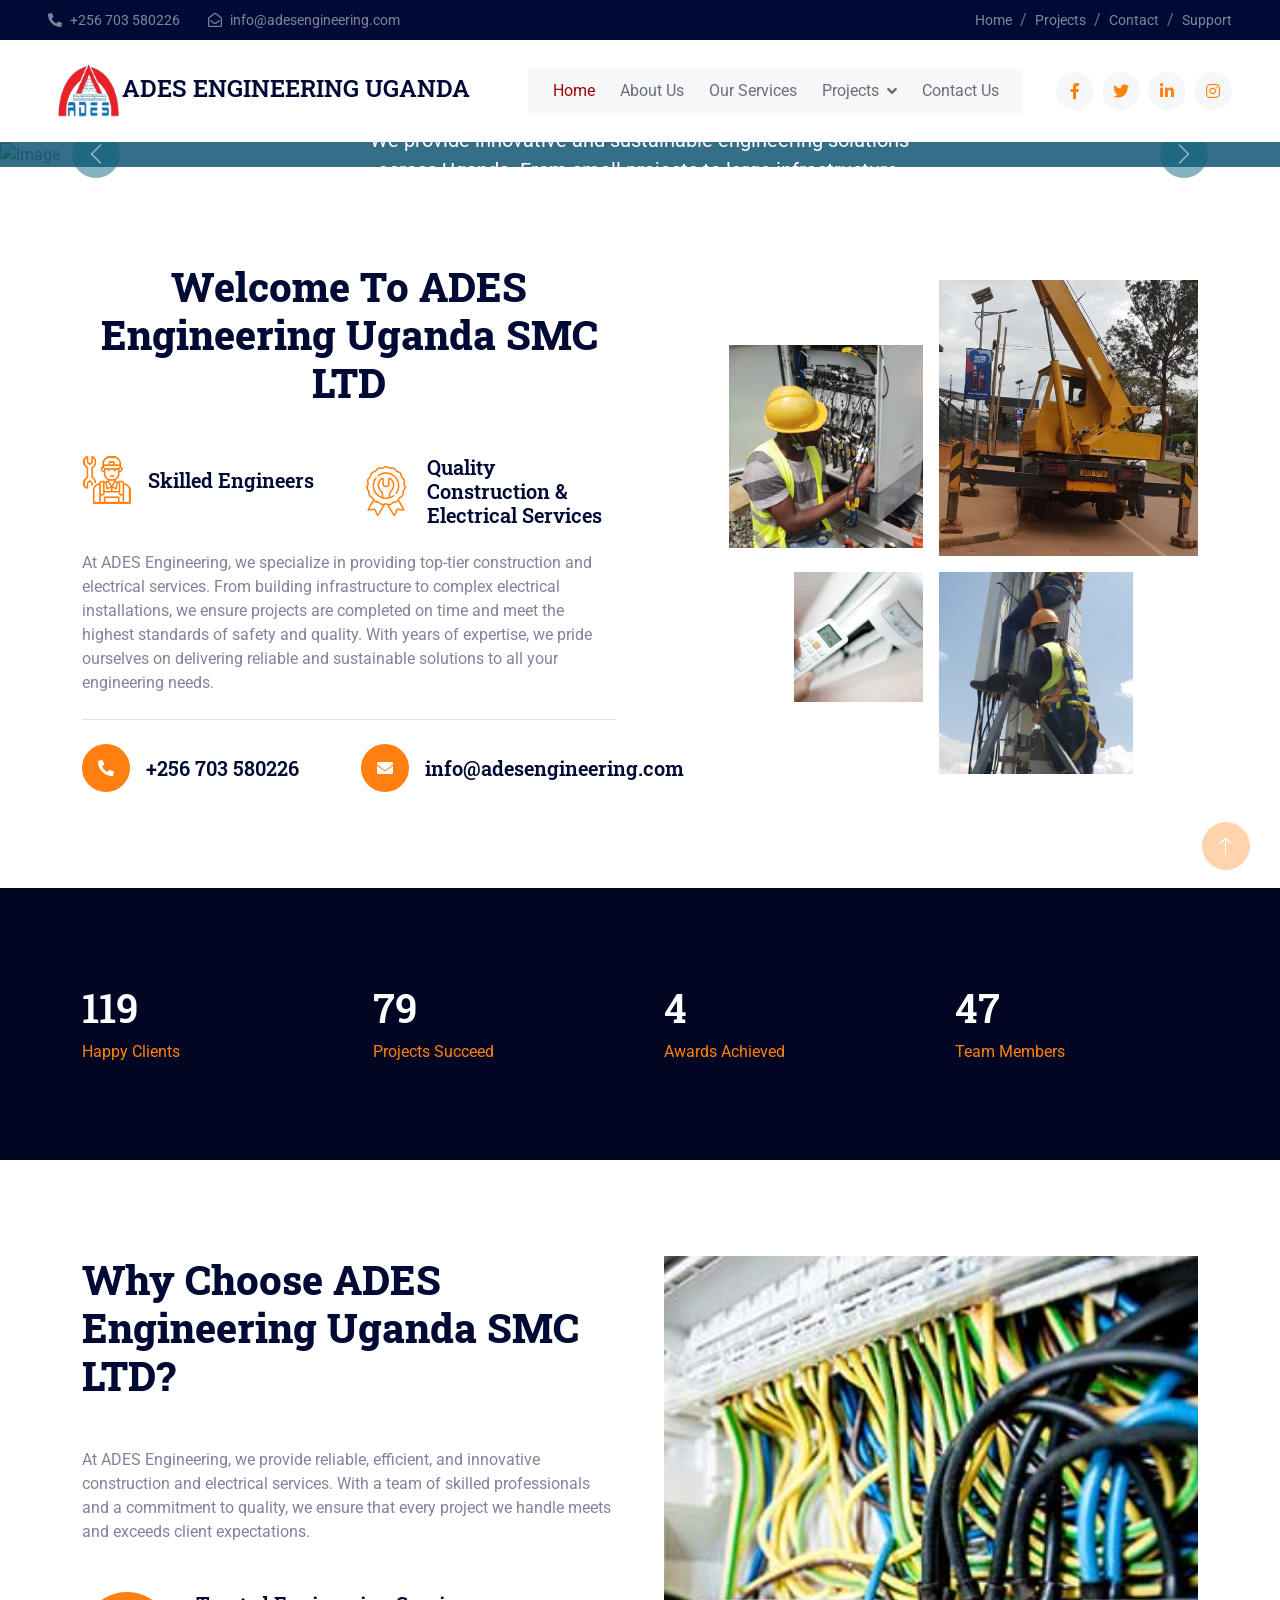
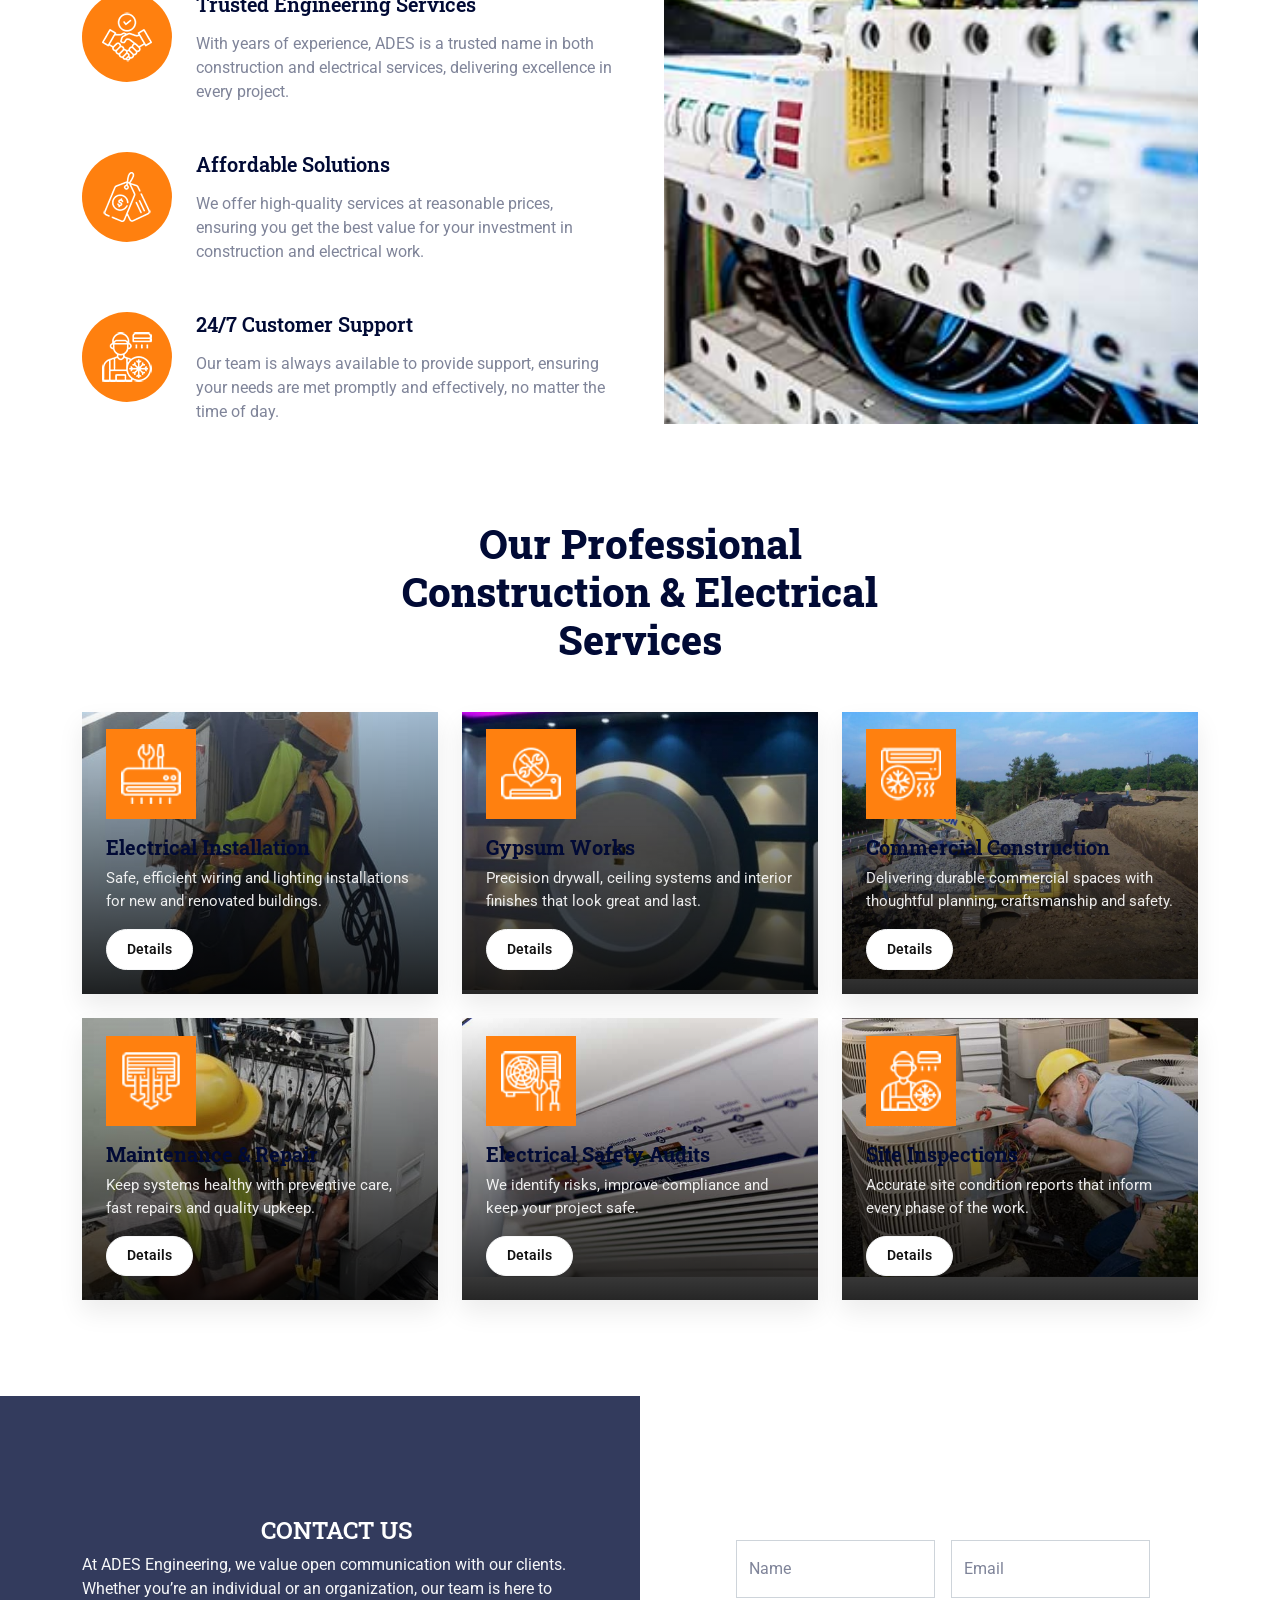
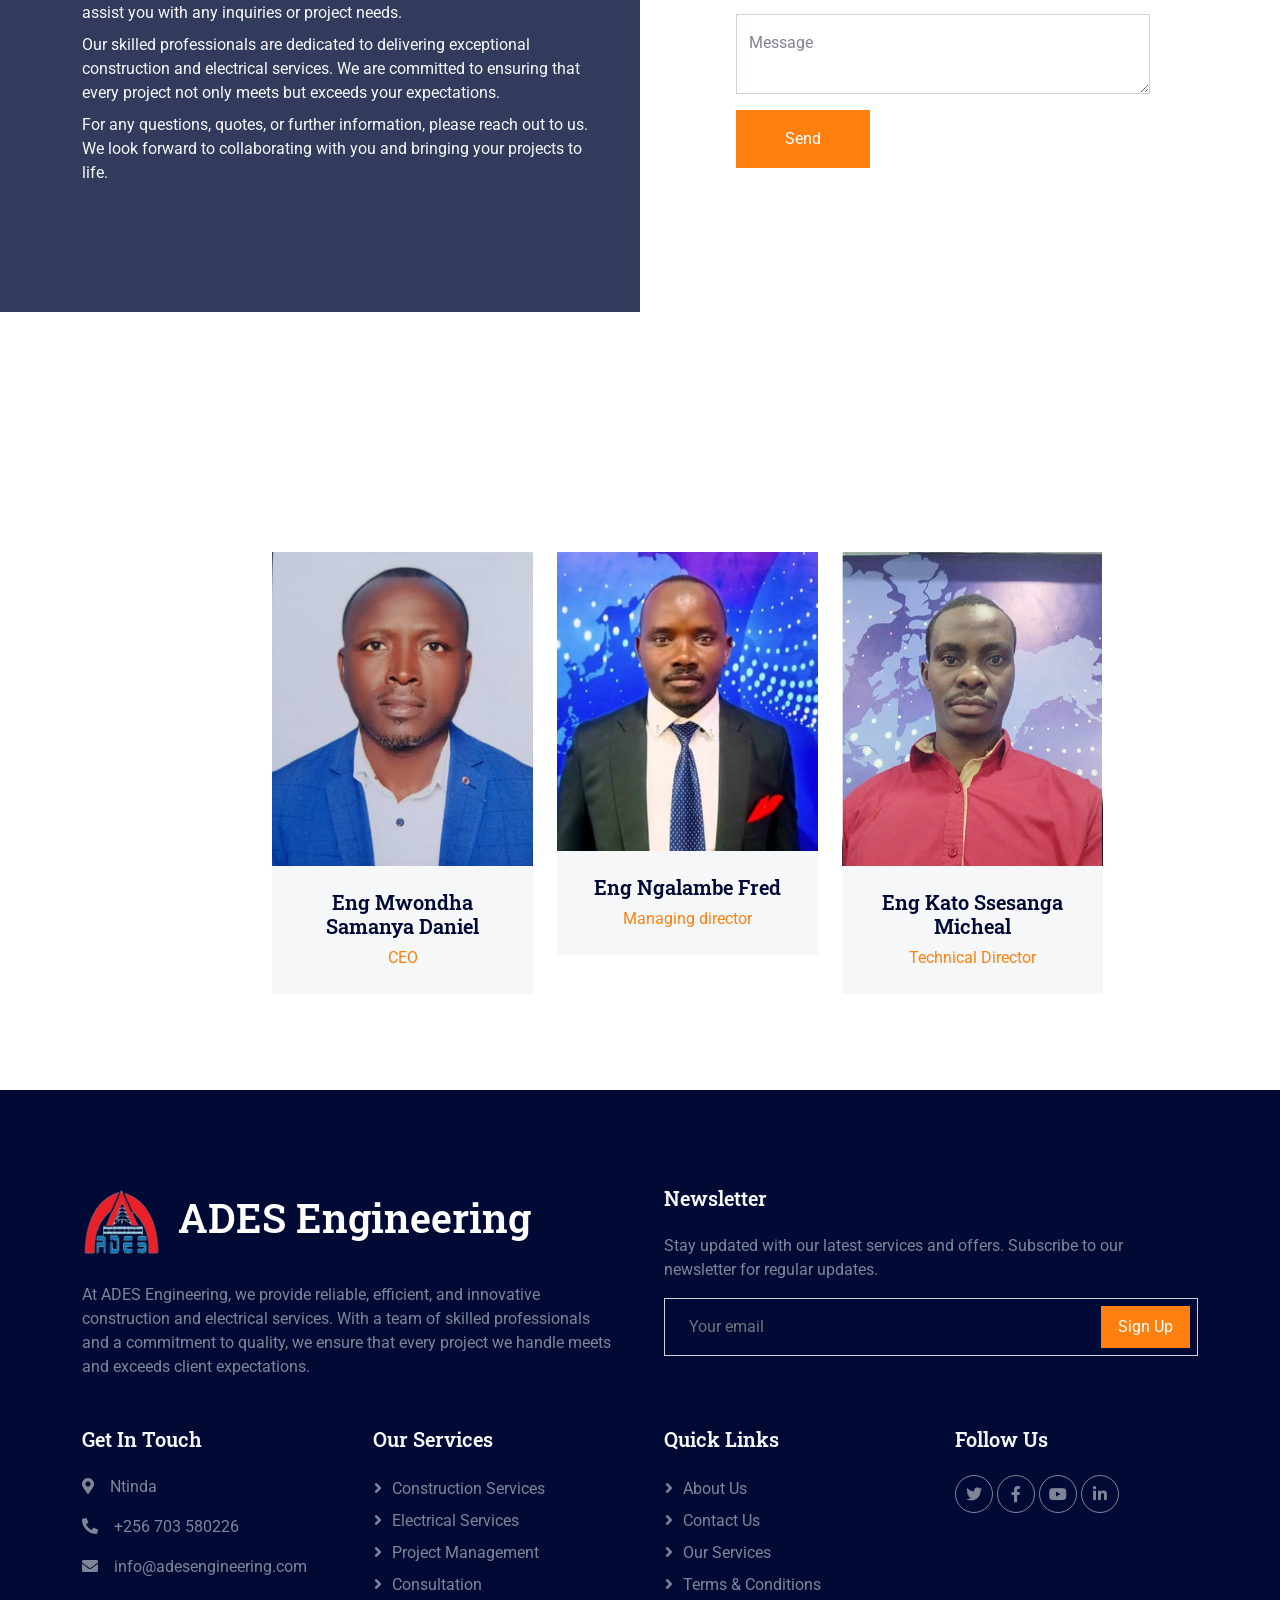
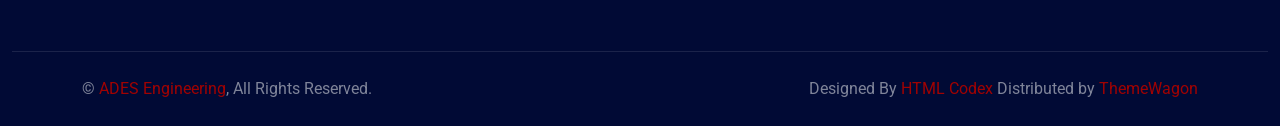
==== index.html @ a35d494b "Initial commit" ====
<!DOCTYPE html>
<html lang="en">

<head>
    <meta charset="utf-8">
    <title>ADES Engineering - Construction Services Website</title>
    <meta content="width=device-width, initial-scale=1.0" name="viewport">
    <meta content="" name="keywords">
    <meta content="" name="description">

    <!-- Favicon -->
    <link href="img/favicon.ico" rel="icon">

    <!-- Google Web Fonts -->
    <link rel="preconnect" href="https://fonts.googleapis.com">
    <link rel="preconnect" href="https://fonts.gstatic.com" crossorigin>
    <link href="https://fonts.googleapis.com/css2?family=Roboto+Slab:wght@400;600;800&family=Roboto:wght@400;500;700&display=swap" rel="stylesheet"> 

    <!-- Icon Font Stylesheet -->
    <link href="https://cdnjs.cloudflare.com/ajax/libs/font-awesome/5.10.0/css/all.min.css" rel="stylesheet">
    <link href="https://cdn.jsdelivr.net/npm/bootstrap-icons@1.4.1/font/bootstrap-icons.css" rel="stylesheet">

    <!-- Libraries Stylesheet -->
    <link href="lib/animate/animate.min.css" rel="stylesheet">
    <link href="lib/owlcarousel/assets/owl.carousel.min.css" rel="stylesheet">

    <!-- Customized Bootstrap Stylesheet -->
    <link href="css/bootstrap.min.css" rel="stylesheet">

    <!-- Template Stylesheet -->
    <link href="css/style.css" rel="stylesheet">
</head>

<body style="width: 100%;">
    <!-- Spinner Start -->
    <div id="spinner" class="show bg-white position-fixed translate-middle w-100 vh-100 top-50 start-50 d-flex align-items-center justify-content-center">
        <div class="spinner-grow text-primary" role="status"></div>
    </div>
    <!-- Spinner End -->


    <!-- Topbar Start -->
    <div class="container-fluid bg-dark text-white-50 py-2 px-0 d-none d-lg-block">
        <div class="row gx-0 align-items-center">
            <div class="col-lg-7 px-5 text-start">
                <div class="h-100 d-inline-flex align-items-center me-4">
                    <small class="fa fa-phone-alt me-2"></small>
                    <small>+256 703 580226</small>
                </div>
                <div class="h-100 d-inline-flex align-items-center me-4">
                    <small class="far fa-envelope-open me-2"></small>
                    <small>info@adesengineering.com</small>
                </div>
            </div>
            <div class="col-lg-5 px-5 text-end">
                <ol class="breadcrumb justify-content-end mb-0">
                    <li class="breadcrumb-item"><a class="text-white-50 small" href="#">Home</a></li>
                    <li class="breadcrumb-item"><a class="text-white-50 small" href="projects.html">Projects</a></li>
                    <li class="breadcrumb-item"><a class="text-white-50 small" href="contact.html">Contact</a></li>
                    <li class="breadcrumb-item"><a class="text-white-50 small" href="support.html">Support</a></li>
                </ol>
            </div>
        </div>
    </div>
    <!-- Topbar End -->


    <!-- Navbar Start -->
    <nav class="navbar navbar-expand-lg bg-white navbar-light sticky-top px-4 px-lg-5">
        <a href="index.html" class="navbar-brand d-flex align-items-center">
            <h4 class="m-0 p-2"><img class="img-fluid " src="img/icon/ades logo.png" alt="">ADES ENGINEERING UGANDA</h4>
        </a>
        <button type="button" class="navbar-toggler" data-bs-toggle="collapse" data-bs-target="#navbarCollapse">
            <span class="navbar-toggler-icon"></span>
        </button>
        <div class="collapse navbar-collapse" id="navbarCollapse">
            <div class="navbar-nav mx-auto bg-light pe-4 py-3 py-lg-0">
                <a href="index.html" class="nav-item nav-link active">Home</a>
                <a href="about.html" class="nav-item nav-link">About Us</a>
                <a href="service.html" class="nav-item nav-link">Our Services</a>
                <div class="nav-item dropdown">
                    <a href="#" class="nav-link dropdown-toggle" data-bs-toggle="dropdown">Projects</a>
                    <div class="dropdown-menu bg-light border-0 m-0">
                        <a href="project.html" class="dropdown-item">Completed Projects</a>
                        <a href="team.html" class="dropdown-item">Our Team</a>
                        <a href="testimonials.html" class="dropdown-item">Testimonials</a>
                    </div>
                </div>
                <a href="#contact" class="nav-item nav-link">Contact Us</a>
            </div>
            <div class="h-100 d-lg-inline-flex align-items-center d-none">
                <a class="btn btn-square rounded-circle bg-light text-primary me-2" href=""><i class="fab fa-facebook-f"></i></a>
                <a class="btn btn-square rounded-circle bg-light text-primary me-2" href=""><i class="fab fa-twitter"></i></a>
                <a class="btn btn-square rounded-circle bg-light text-primary me-2" href=""><i class="fab fa-linkedin-in"></i></a>
                <a class="btn btn-square rounded-circle bg-light text-primary me-0" href=""><i class="fab fa-instagram"></i></a>
            </div>
        </div>
    </nav>
    <!-- Navbar End -->


    <!-- Carousel Start -->
    <div class="container-fluid p-0 mb-5">
        <div id="header-carousel" class="carousel slide" data-bs-ride="carousel">
            <div class="carousel-inner">
                <div class="carousel-item active">
                    <img class="w-100" src="img/carousel-1.jpg" alt="Image">
                    <div class="carousel-caption">
                        <div class="container">
                            <div class="row justify-content-center">
                                <div class="col-lg-7 pt-5">
                                    <h3 class="text-white mb-4 animated slideInDown">Leading Construction & Engineering Solutions</h3>
                                    <p class="fs-5 text-body mb-4 pb-2 mx-sm-5 animated slideInDown" style="color: #fff !important;">We provide innovative and sustainable engineering solutions across Uganda. From small projects to large infrastructure, we ensure top quality and efficiency.</p>
                                    <a href="#about" class="btn btn-primary py-3 px-5 animated slideInDown">Learn More</a>
                                </div>
                            </div>
                        </div>
                    </div>
                </div>
                <div class="carousel-item">
                    <img class="w-100" src="img/carousel-2.jpg" alt="Image">
                    <div class="carousel-caption">
                        <div class="container">
                            <div class="row justify-content-center">
                                <div class="col-lg-7 pt-5">
                                    <h3 class="text-white mb-4 animated slideInDown">Quality Construction You Can Trust</h3>
                                    <p class="fs-5 text-body mb-4 pb-2 mx-sm-5 animated slideInDown"style="color: #fff !important;">Our team of experienced engineers and builders ensures the highest standards of workmanship on every project we undertake.</p>
                                    <a href="#about" class="btn btn-primary py-3 px-5 animated slideInDown">Read More</a>
                                </div>
                            </div>
                        </div>
                    </div>
                </div>
            </div>
            <button class="carousel-control-prev" type="button" data-bs-target="#header-carousel"
                data-bs-slide="prev">
                <span class="carousel-control-prev-icon" aria-hidden="true"></span>
                <span class="visually-hidden">Previous</span>
            </button>
            <button class="carousel-control-next" type="button" data-bs-target="#header-carousel"
                data-bs-slide="next">
                <span class="carousel-control-next-icon" aria-hidden="true"></span>
                <span class="visually-hidden">Next</span>
            </button>
        </div>
    </div>
    <!-- Carousel End -->

<!-- About Start -->
<div class="container-xxl py-5" id="about">
    <div class="container">
        <div class="row g-5 align-items-center">
            <div class="col-lg-6 wow fadeInUp" data-wow-delay="0.5s">
                <div class="h-100">
                    <h1 class="display-6 mb-5" style="text-align: center;">Welcome To ADES Engineering Uganda SMC LTD</h1>
                    <div class="row g-4 mb-4">
                        <div class="col-sm-6">
                            <div class="d-flex align-items-center">
                                <img class="flex-shrink-0 me-3" src="img/icon/icon-07-primary.png" alt="">
                                <h5 class="mb-0">Skilled Engineers</h5>
                            </div>
                        </div>
                        <div class="col-sm-6">
                            <div class="d-flex align-items-center">
                                <img class="flex-shrink-0 me-3" src="img/icon/icon-09-primary.png" alt="">
                                <h5 class="mb-0">Quality Construction & Electrical Services</h5>
                            </div>
                        </div>
                    </div>
                    <p class="mb-4">At ADES Engineering, we specialize in providing top-tier construction and electrical services. From building infrastructure to complex electrical installations, we ensure projects are completed on time and meet the highest standards of safety and quality. With years of expertise, we pride ourselves on delivering reliable and sustainable solutions to all your engineering needs.</p>
                    <div class="border-top mt-4 pt-4">
                        <div class="row">
                            <div class="col-sm-6">
                                <div class="d-flex align-items-center">
                                    <div class="btn-lg-square bg-primary rounded-circle me-3">
                                        <i class="fa fa-phone-alt text-white"></i>
                                    </div>
                                    <h5 class="mb-0">+256 703 580226</h5>
                                </div>
                            </div>
                            <div class="col-sm-6">
                                <div class="d-flex align-items-center" >
                                    <div class="btn-lg-square bg-primary rounded-circle me-3" >
                                        <i class="fa fa-envelope text-white" style=" padding: 50px !important;"></i>
                                    </div>
                                    <h5 class="mb-0">info@adesengineering.com</h5>
                                </div>
                            </div>
                        </div>
                    </div>
                </div>
            </div>
            <div class="col-lg-6">
                <div class="row g-3">
                    <div class="col-6 text-end">
                        <img class="img-fluid w-75 wow zoomIn" data-wow-delay="0.1s" src="img/about-1.jpeg" style="margin-top: 25%;">
                    </div>
                    <div class="col-6 text-start">
                        <img class="img-fluid w-100 wow zoomIn" data-wow-delay="0.3s" src="img/about-2.jpeg">
                    </div>
                    <div class="col-6 text-end">
                        <img class="img-fluid w-50 wow zoomIn" data-wow-delay="0.5s" src="img/about-3.jpg">
                    </div>
                    <div class="col-6 text-start">
                        <img class="img-fluid w-75 wow zoomIn" data-wow-delay="0.7s" src="img/about-4.jpeg">
                    </div>
                </div>
            </div>
        </div>
    </div>
</div>
<!-- About End -->



    <!-- Facts Start -->
    <div class="container-fluid facts my-5 py-5" >
        <div class="container py-5">
            <div class="row g-5">
                <div class="col-sm-3 col-md-3 col-lg-3 wow fadeIn" data-wow-delay="0.1s">
                    <h1 class=" text-white" data-toggle="counter-up">300</h1>
                    <span class="text-primary">Happy Clients</span>
                </div>
                <div class="col-sm-3 col-md-3 col-lg-3 wow fadeIn" data-wow-delay="0.3s">
                    <h1 class="text-white" data-toggle="counter-up">200</h1>
                    <span class="text-primary">Projects Succeed</span>
                </div>
                <div class="col-sm-3 col-md-3 col-lg-3 wow fadeIn" data-wow-delay="0.5s">
                    <h1 class="text-white" data-toggle="counter-up">10</h1>
                    <span class="text-primary">Awards Achieved</span>
                </div>
                <div class="col-sm-3 col-md-3 col-lg-3 wow fadeIn" data-wow-delay="0.7s">
                    <h1 class="text-white" data-toggle="counter-up">120</h1>
                    <span class="text-primary">Team Members</span>
                </div>
            </div>
        </div>
    </div>
    <!-- Facts End -->


    <!-- Features Start -->
    <!-- Features Start -->
<div class="container-xxl py-5" id="Choose">
    <div class="container">
        <div class="row g-5">
            <div class="col-lg-6 wow fadeInUp" data-wow-delay="0.1s">
                <h1 class="display-6 mb-5">Why Choose ADES Engineering Uganda SMC LTD?</h1>
                <p class="mb-5">At ADES Engineering, we provide reliable, efficient, and innovative construction and electrical services. With a team of skilled professionals and a commitment to quality, we ensure that every project we handle meets and exceeds client expectations.</p>
                <div class="d-flex mb-5">
                    <div class="flex-shrink-0 btn-square bg-primary rounded-circle" style="width: 90px; height: 90px;">
                        <img class="img-fluid" src="img/icon/icon-08-light.png" alt="">
                    </div>
                    <div class="ms-4">
                        <h5 class="mb-3">Trusted Engineering Services</h5>
                        <span>With years of experience, ADES is a trusted name in both construction and electrical services, delivering excellence in every project.</span>
                    </div>
                </div>
                <div class="d-flex mb-5">
                    <div class="flex-shrink-0 btn-square bg-primary rounded-circle" style="width: 90px; height: 90px;">
                        <img class="img-fluid" src="img/icon/icon-10-light.png" alt="">
                    </div>
                    <div class="ms-4">
                        <h5 class="mb-3">Affordable Solutions</h5>
                        <span>We offer high-quality services at reasonable prices, ensuring you get the best value for your investment in construction and electrical work.</span>
                    </div>
                </div>
                <div class="d-flex mb-0">
                    <div class="flex-shrink-0 btn-square bg-primary rounded-circle" style="width: 90px; height: 90px;">
                        <img class="img-fluid" src="img/icon/icon-06-light.png" alt="">
                    </div>
                    <div class="ms-4">
                        <h5 class="mb-3">24/7 Customer Support</h5>
                        <span>Our team is always available to provide support, ensuring your needs are met promptly and effectively, no matter the time of day.</span>
                    </div>
                </div>
            </div>
            <div class="col-lg-6 wow fadeInUp" data-wow-delay="0.5s">
                <div class="position-relative rounded overflow-hidden h-100" style="min-height: 400px;">
                    <img class="position-absolute w-100 h-100" src="img/feature.jpg" alt="" style="object-fit: cover;">
                </div>
            </div>
        </div>
    </div>
</div>
<!-- Features End -->



   <!-- Service Start -->
<div class="container-xxl py-5" id="services">
    <div class="container">
        <div class="text-center mx-auto wow fadeInUp" data-wow-delay="0.1s" style="max-width: 500px;">
            <h1 class="display-6 mb-5">Our Professional Construction & Electrical Services</h1>
        </div>
        <div class="row g-4 justify-content-center">
            <div class="col-lg-4 col-md-6 wow fadeInUp" data-wow-delay="0.1s">
                <div class="service-item h-100 rounded overflow-hidden">
                    <img class="img-fluid" src="img/service-1.jpeg" alt="">
                    <div class="service-overlay d-flex align-items-end"><div class="service-overlay-content"><div class="service-icon flex-shrink-0 bg-primary mb-3"><img class="img-fluid" src="img/icon/icon-01-light.png" alt=""></div><h4 class="service-title">Electrical Installation</h4><p class="service-caption">Safe, efficient wiring and lighting installations for new and renovated buildings.</p><a class="btn btn-sm btn-light service-overlay-btn" href="service-electrical-installation.html">Details</a></div></div>
                </div>
            </div>
            <div class="col-lg-4 col-md-6 wow fadeInUp" data-wow-delay="0.3s">
                <div class="service-item h-100 rounded overflow-hidden">
                    <img class="img-fluid" src="img/elo.jpeg" alt="">
                    <div class="service-overlay d-flex align-items-end"><div class="service-overlay-content"><div class="service-icon flex-shrink-0 bg-primary mb-3"><img class="img-fluid" src="img/icon/icon-02-light.png" alt=""></div><h4 class="service-title">Gypsum Works</h4><p class="service-caption">Precision drywall, ceiling systems and interior finishes that look great and last.</p><a class="btn btn-sm btn-light service-overlay-btn" href="service-gypsum-works.html">Details</a></div></div>
                </div>
            </div>
            <div class="col-lg-4 col-md-6 wow fadeInUp" data-wow-delay="0.5s">
                <div class="service-item h-100 rounded overflow-hidden">
                    <img class="img-fluid" src="img/service-3.jpeg" alt="">
                    <div class="service-overlay d-flex align-items-end"><div class="service-overlay-content"><div class="service-icon flex-shrink-0 bg-primary mb-3"><img class="img-fluid" src="img/icon/icon-03-light.png" alt=""></div><h4 class="service-title">Commercial Construction</h4><p class="service-caption">Delivering durable commercial spaces with thoughtful planning, craftsmanship and safety.</p><a class="btn btn-sm btn-light service-overlay-btn" href="service-commercial-construction.html">Details</a></div></div>
                </div>
            </div>
            <div class="col-lg-4 col-md-6 wow fadeInUp" data-wow-delay="0.1s">
                <div class="service-item h-100 rounded overflow-hidden">
                    <img class="img-fluid" src="img/service-4.jpeg" alt="">
                    <div class="service-overlay d-flex align-items-end"><div class="service-overlay-content"><div class="service-icon flex-shrink-0 bg-primary mb-3"><img class="img-fluid" src="img/icon/icon-04-light.png" alt=""></div><h4 class="service-title">Maintenance & Repair</h4><p class="service-caption">Keep systems healthy with preventive care, fast repairs and quality upkeep.</p><a class="btn btn-sm btn-light service-overlay-btn" href="service-maintenance-repair.html">Details</a></div></div>
                </div>
            </div>
            <div class="col-lg-4 col-md-6 wow fadeInUp" data-wow-delay="0.3s">
                <div class="service-item h-100 rounded overflow-hidden">
                    <img class="img-fluid" src="img/service-5.jpg" alt="">
                    <div class="service-overlay d-flex align-items-end"><div class="service-overlay-content"><div class="service-icon flex-shrink-0 bg-primary mb-3"><img class="img-fluid" src="img/icon/icon-05-light.png" alt=""></div><h4 class="service-title">Electrical Safety Audits</h4><p class="service-caption">We identify risks, improve compliance and keep your project safe.</p><a class="btn btn-sm btn-light service-overlay-btn" href="service-electrical-audits.html">Details</a></div></div>
                </div>
            </div>
            <div class="col-lg-4 col-md-6 wow fadeInUp" data-wow-delay="0.5s">
                <div class="service-item h-100 rounded overflow-hidden">
                    <img class="img-fluid" src="img/service-6.jpg" alt="">
                    <div class="service-overlay d-flex align-items-end"><div class="service-overlay-content"><div class="service-icon flex-shrink-0 bg-primary mb-3"><img class="img-fluid" src="img/icon/icon-06-light.png" alt=""></div><h4 class="service-title">Site Inspections</h4><p class="service-caption">Accurate site condition reports that inform every phase of the work.</p><a class="btn btn-sm btn-light service-overlay-btn" href="service-site-inspections.html">Details</a></div></div>
                </div>
            </div>
        </div>
    </div>
</div>
<!-- Service End -->



    <!-- Quote Start -->
    <div class="container-fluid overflow-hidden my-5 px-lg-0" id="contact">
        <div class="container quote px-lg-0">
            <div class="row g-0 mx-lg-0">
                <div class="col-lg-6 quote-text" data-parallax="scroll" data-image-src="img/carousel-1.jpg">
                    <div class="h-100 px-4 px-sm-5 ps-lg-0 wow fadeIn" data-wow-delay="0.1s">
                        <h4 style="text-align: center; color: #FFF;">CONTACT US</h4>
                        <p class="text-light mb-2">
                            At ADES Engineering, we value open communication with our clients. Whether you’re an individual or an organization, our team is here to assist you with any inquiries or project needs.
                        </p>
                        <p class="text-light mb-2">
                            Our skilled professionals are dedicated to delivering exceptional construction and electrical services. We are committed to ensuring that every project not only meets but exceeds your expectations.
                        </p>
                        <p class="text-light mb-2">
                            For any questions, quotes, or further information, please reach out to us. We look forward to collaborating with you and bringing your projects to life.
                        </p>
                        <!-- <a href="#" class="align-self-start btn btn-primary py-3 px-5">More Details</a> -->
                    </div>
                </div>
                <div class="col-lg-6 quote-form" data-parallax="scroll" data-image-src="img/carousel-2.jpg">
                    <div class="h-100 px-4 px-sm-5 pe-lg-0 wow fadeIn" data-wow-delay="0.5s">
                        <div class="bg-white p-4 p-sm-5">
                            <form action="https://formspree.io/f/xovazgnn" method="POST">
                                <div class="row g-3">
                                    <div class="col-sm-6">
                                        <div class="form-floating">
                                            <input type="text" class="form-control" id="gname" name="guardian_name" placeholder="Guardian Name" required>
                                            <label for="gname">Name</label>
                                        </div>
                                    </div>
                                    <div class="col-sm-6">
                                        <div class="form-floating">
                                            <input type="email" class="form-control" id="gmail" name="guardian_email" placeholder="Guardian Email" required>
                                            <label for="gmail">Email</label>
                                        </div>
                                    </div>
                                    <div class="col-12">
                                        <div class="form-floating">
                                            <textarea class="form-control" placeholder="Leave a message here" id="message" name="message" style="height: 80px" required></textarea>
                                            <label for="message">Message</label>
                                        </div>
                                    </div>
                                    <div class="col-12">
                                        <button class="btn btn-primary py-3 px-5" type="submit">Send</button>
                                    </div>
                                </div>
                            </form>
                            
                        </div>
                    </div>
                </div>
            </div>
        </div>
    </div>
    <!-- Quote End -->
    


    <!-- Team Start -->
    <div class="container-xxl py-5" id="team">
        <div class="container">
            <div class="text-center mx-auto wow fadeInUp" data-wow-delay="0.1s" style="max-width: 500px;">
                <h1 class="display-6 mb-5">Meet Our Professional Team Members</h1>
            </div>
            <div class="row g-4">
                <div class="col-lg-2 col-md-6 wow fadeInUp" data-wow-delay="0.1s">
                    <!-- <div class="team-item">
                        <div class="team-img position-relative overflow-hidden">
                            <img class="img-fluid" src="img/team-1.jpeg" alt="">
                            <div class="team-social">
                                <a class="btn btn-square btn-primary rounded-circle m-1" href=""><i class="fab fa-facebook-f"></i></a>
                                <a class="btn btn-square btn-primary rounded-circle m-1" href=""><i class="fab fa-twitter"></i></a>
                                <a class="btn btn-square btn-primary rounded-circle m-1" href=""><i class="fab fa-instagram"></i></a>
                            </div>
                        </div>
                        <div class="bg-light text-center p-4">
                            <h5>Eng Mwondha Samanya Daniel</h5>
                            <span class="text-primary">CEO</span>
                        </div>
                    </div> -->
                </div>
                <div class="col-lg-3 col-md-6 wow fadeInUp" data-wow-delay="0.1s">
                    <div class="team-item">
                        <div class="team-img position-relative overflow-hidden">
                            <img class="img-fluid" src="img/team-1.jpeg" alt="">
                            <div class="team-social">
                                <a class="btn btn-square btn-primary rounded-circle m-1" href=""><i class="fab fa-facebook-f"></i></a>
                                <a class="btn btn-square btn-primary rounded-circle m-1" href=""><i class="fab fa-twitter"></i></a>
                                <a class="btn btn-square btn-primary rounded-circle m-1" href=""><i class="fab fa-instagram"></i></a>
                            </div>
                        </div>
                        <div class="bg-light text-center p-4">
                            <h5>Eng Mwondha Samanya Daniel</h5>
                            <span class="text-primary">CEO</span>
                        </div>
                    </div>
                </div>
                <div class="col-lg-3 col-md-6 wow fadeInUp" data-wow-delay="0.7s">
                    <div class="team-item">
                        <div class="team-img position-relative overflow-hidden">
                            <img class="img-fluid" src="img/team-5.jpeg" alt="">
                            <div class="team-social">
                                <a class="btn btn-square btn-primary rounded-circle m-1" href=""><i class="fab fa-facebook-f"></i></a>
                                <a class="btn btn-square btn-primary rounded-circle m-1" href=""><i class="fab fa-twitter"></i></a>
                                <a class="btn btn-square btn-primary rounded-circle m-1" href=""><i class="fab fa-instagram"></i></a>
                            </div>
                        </div>
                        <div class="bg-light text-center p-4">
                            <h5>Eng Ngalambe Fred</h5>
                            <span class="text-primary">Managing director</span>
                        </div>
                    </div>
                </div>
                <!-- <div class="col-lg-2 col-md-6 wow fadeInUp" data-wow-delay="0.3s">
                    <div class="team-item">
                        <div class="team-img position-relative overflow-hidden">
                            <img class="img-fluid" src="img/team-2.jpg" alt="">
                            <div class="team-social">
                                <a class="btn btn-square btn-primary rounded-circle m-1" href=""><i class="fab fa-facebook-f"></i></a>
                                <a class="btn btn-square btn-primary rounded-circle m-1" href=""><i class="fab fa-twitter"></i></a>
                                <a class="btn btn-square btn-primary rounded-circle m-1" href=""><i class="fab fa-instagram"></i></a>
                            </div>
                        </div>
                        <div class="bg-light text-center p-4">
                            <h5>Eng Peter Nekemiah</h5>
                            <span class="text-primary">Operations Manager</span>
                        </div>
                    </div>
                </div> -->
                <div class="col-lg-3 col-md-6 wow fadeInUp" data-wow-delay="0.5s">
                    <div class="team-item">
                        <div class="team-img position-relative overflow-hidden">
                            <img class="img-fluid" src="img/team-3.jpg" alt="">
                            <div class="team-social">
                                <a class="btn btn-square btn-primary rounded-circle m-1" href=""><i class="fab fa-facebook-f"></i></a>
                                <a class="btn btn-square btn-primary rounded-circle m-1" href=""><i class="fab fa-twitter"></i></a>
                                <a class="btn btn-square btn-primary rounded-circle m-1" href=""><i class="fab fa-instagram"></i></a>
                            </div>
                        </div>
                        <div class="bg-light text-center p-4">
                            <h5>Eng Kato Ssesanga Micheal</h5>
                            <span class="text-primary">Technical Director</span>
                        </div>
                    </div>
                </div>
                <!-- <div class="col-lg-2 col-md-6 wow fadeInUp" data-wow-delay="0.7s">
                    <div class="team-item">
                        <div class="team-img position-relative overflow-hidden">
                            <img class="img-fluid" src="img/team-4.jpg" alt="">
                            <div class="team-social">
                                <a class="btn btn-square btn-primary rounded-circle m-1" href=""><i class="fab fa-facebook-f"></i></a>
                                <a class="btn btn-square btn-primary rounded-circle m-1" href=""><i class="fab fa-twitter"></i></a>
                                <a class="btn btn-square btn-primary rounded-circle m-1" href=""><i class="fab fa-instagram"></i></a>
                            </div>
                        </div>
                        <div class="bg-light text-center p-4">
                            <h5>Eng Batte Edward Muwanguzi</h5>
                            <span class="text-primary">Director of Finance</span>
                        </div>
                    </div>
                </div> -->
            </div>
        </div>
    </div>
    <!-- Team End -->


    <!-- Testimonial Start -->
    <!-- <div class="container-xxl py-5" id="testimonial">
        <div class="container">
            <div class="text-center mx-auto wow fadeInUp" data-wow-delay="0.1s" style="max-width: 500px;">
                <h1 class="display-6 mb-5">What They Say About Our Services</h1>
            </div>
            <div class="row g-5">
                <div class="col-lg-3 d-none d-lg-block">
                    <div class="testimonial-left h-100">
                        <img class="img-fluid animated pulse infinite" src="img/testimonial-1.jpg" alt="">
                        <img class="img-fluid animated pulse infinite" src="img/testimonial-2.jpg" alt="">
                        <img class="img-fluid animated pulse infinite" src="img/testimonial-3.jpg" alt="">
                    </div>
                </div>
                <div class="col-lg-6 wow fadeIn" data-wow-delay="0.5s">
                    <div class="owl-carousel testimonial-carousel">
                        <div class="testimonial-item text-center">
                            <img class="img-fluid mx-auto mb-4" src="img/testimonial-1.jpg" alt="">
                            <p class="fs-5">Dolores sed duo clita tempor justo dolor et stet lorem kasd labore dolore lorem ipsum. At lorem lorem magna ut et, nonumy et labore et tempor diam tempor erat.</p>
                            <h5>Client Name</h5>
                            <span>Profession</span>
                        </div>
                        <div class="testimonial-item text-center">
                            <img class="img-fluid mx-auto mb-4" src="img/testimonial-2.jpg" alt="">
                            <p class="fs-5">Dolores sed duo clita tempor justo dolor et stet lorem kasd labore dolore lorem ipsum. At lorem lorem magna ut et, nonumy et labore et tempor diam tempor erat.</p>
                            <h5>Client Name</h5>
                            <span>Profession</span>
                        </div>
                        <div class="testimonial-item text-center">
                            <img class="img-fluid mx-auto mb-4" src="img/testimonial-3.jpg" alt="">
                            <p class="fs-5">Dolores sed duo clita tempor justo dolor et stet lorem kasd labore dolore lorem ipsum. At lorem lorem magna ut et, nonumy et labore et tempor diam tempor erat.</p>
                            <h5>Client Name</h5>
                            <span>Profession</span>
                        </div>
                    </div>
                </div>
                <div class="col-lg-3 d-none d-lg-block">
                    <div class="testimonial-right h-100">
                        <img class="img-fluid animated pulse infinite" src="img/testimonial-1.jpg" alt="">
                        <img class="img-fluid animated pulse infinite" src="img/testimonial-2.jpg" alt="">
                        <img class="img-fluid animated pulse infinite" src="img/testimonial-3.jpg" alt="">
                    </div>
                </div>
            </div>
        </div>
    </div> -->
    <!-- Testimonial End -->


<!-- Footer Start -->
<div class="container-fluid bg-dark footer mt-5 pt-5 wow fadeIn" data-wow-delay="0.1s">
    <div class="container py-5">
        <div class="row g-5">
            <div class="col-md-6">
                <h1 class="text-white mb-4"><img class="img-fluid me-3" src="img/icon/ades logo.png"  alt="" style="width: 80px;">ADES Engineering</h1>
                <span>At ADES Engineering, we provide reliable, efficient, and innovative construction and electrical services. With a team of skilled professionals and a commitment to quality, we ensure that every project we handle meets and exceeds client expectations.</span>
            </div>
            <div class="col-md-6">
                <h5 class="text-light mb-4">Newsletter</h5>
                <p>Stay updated with our latest services and offers. Subscribe to our newsletter for regular updates.</p>
                <div class="position-relative">
                    <input class="form-control bg-transparent w-100 py-3 ps-4 pe-5" type="text" placeholder="Your email">
                    <button type="button" class="btn btn-primary py-2 px-3 position-absolute top-0 end-0 mt-2 me-2">Sign Up</button>
                </div>
            </div>
            <div class="col-lg-3 col-md-6">
                <h5 class="text-light mb-4">Get In Touch</h5>
                <p><i class="fa fa-map-marker-alt me-3"></i>Ntinda</p>
                <p><i class="fa fa-phone-alt me-3"></i>+256 703 580226</p>
                <p><i class="fa fa-envelope me-3"></i>info@adesengineering.com</p>
            </div>
            <div class="col-lg-3 col-md-6">
                <h5 class="text-light mb-4">Our Services</h5>
                <a class="btn btn-link" href="#">Construction Services</a>
                <a class="btn btn-link" href="#">Electrical Services</a>
                <a class="btn btn-link" href="#">Project Management</a>
                <a class="btn btn-link" href="#">Consultation</a>
            </div>
            <div class="col-lg-3 col-md-6">
                <h5 class="text-light mb-4">Quick Links</h5>
                <a class="btn btn-link" href="#">About Us</a>
                <a class="btn btn-link" href="#">Contact Us</a>
                <a class="btn btn-link" href="#">Our Services</a>
                <a class="btn btn-link" href="#">Terms & Conditions</a>
            </div>
            <div class="col-lg-3 col-md-6">
                <h5 class="text-light mb-4">Follow Us</h5>
                <div class="d-flex">
                    <a class="btn btn-square rounded-circle me-1" href="#"><i class="fab fa-twitter"></i></a>
                    <a class="btn btn-square rounded-circle me-1" href="#"><i class="fab fa-facebook-f"></i></a>
                    <a class="btn btn-square rounded-circle me-1" href="#"><i class="fab fa-youtube"></i></a>
                    <a class="btn btn-square rounded-circle me-1" href="#"><i class="fab fa-linkedin-in"></i></a>
                </div>
            </div>
        </div>
    </div>
    <div class="container-fluid copyright">
        <div class="container">
            <div class="row">
                <div class="col-md-6 text-center text-md-start mb-3 mb-md-0">
                    &copy; <a href="#">ADES Engineering</a>, All Rights Reserved.
                </div>
                <div class="col-md-6 text-center text-md-end">
                    Designed By <a href="https://htmlcodex.com">HTML Codex</a> Distributed by <a href="https://themewagon.com">ThemeWagon</a>
                </div>
            </div>
        </div>
    </div>
</div>
<!-- Footer End -->



    <!-- Back to Top -->
    <a href="#" class="btn btn-lg btn-primary btn-lg-square rounded-circle back-to-top"><i class="bi bi-arrow-up"></i></a>


    <!-- JavaScript Libraries -->
    <script src="https://code.jquery.com/jquery-3.4.1.min.js"></script>
    <script src="https://cdn.jsdelivr.net/npm/bootstrap@5.0.0/dist/js/bootstrap.bundle.min.js"></script>
    <script src="lib/wow/wow.min.js"></script>
    <script src="lib/easing/easing.min.js"></script>
    <script src="lib/waypoints/waypoints.min.js"></script>
    <script src="lib/owlcarousel/owl.carousel.min.js"></script>
    <script src="lib/counterup/counterup.min.js"></script>
    <script src="lib/parallax/parallax.min.js"></script>

    <!-- Template Javascript -->
    <script src="js/main.js"></script>
</body>

</html>
---- css/style.css ----
/********** Template CSS **********/
:root {
    --primary: #a00202;
    --secondary: #004864;
    --light: #F6F7F8;
    --dark: #0a677e;
}

.back-to-top {
    position: fixed;
    display: none;
    right: 30px;
    bottom: 30px;
    z-index: 99;
}


/*** Spinner ***/
#spinner {
    opacity: 0;
    visibility: hidden;
    transition: opacity .5s ease-out, visibility 0s linear .5s;
    z-index: 99999;
}

#spinner.show {
    transition: opacity .5s ease-out, visibility 0s linear 0s;
    visibility: visible;
    opacity: 1;
}


/*** Button ***/
.btn {
    transition: .5s;
}

.btn.btn-primary,
.btn.btn-outline-primary:hover,
.btn.btn-secondary,
.btn.btn-outline-secondary:hover {
    color: #FFFFFF;
}

.btn.btn-primary:hover {
    background: var(--secondary);
    border-color: var(--secondary);
}

.btn.btn-secondary:hover {
    background: var(--primary);
    border-color: var(--primary);
}

.btn-square {
    width: 38px;
    height: 38px;
}

.btn-sm-square {
    width: 32px;
    height: 32px;
}

.btn-lg-square {
    width: 48px;
    height: 48px;
}

.btn-square,
.btn-sm-square,
.btn-lg-square {
    padding: 0;
    display: flex;
    align-items: center;
    justify-content: center;
    font-weight: normal;
}


/*** Navbar ***/
.navbar.sticky-top {
    top: -100px;
    transition: .5s;
}

.navbar .navbar-brand img {
    max-height: 60px;
}

.navbar .navbar-nav .nav-link {
    margin-left: 25px;
    padding: 10px 0;
    color: #696E77;
    font-weight: 400;
    outline: none;
}

.navbar .navbar-nav .nav-link:hover,
.navbar .navbar-nav .nav-link.active {
    color: var(--primary);
}

.navbar .dropdown-toggle::after {
    border: none;
    content: "\f107";
    font-family: "Font Awesome 5 Free";
    font-weight: 900;
    vertical-align: middle;
    margin-left: 8px;
}

@media (max-width: 991.98px) {
    .navbar .navbar-brand img {
        max-height: 45px;
    }

    .navbar .navbar-nav {
        margin-top: 20px;
        margin-bottom: 15px;
    }

    .navbar .nav-item .dropdown-menu {
        padding-left: 30px;
    }
}

@media (min-width: 992px) {
    .navbar .nav-item .dropdown-menu {
        display: block;
        border: none;
        margin-top: 0;
        top: 150%;
        right: 0;
        opacity: 0;
        visibility: hidden;
        transition: .5s;
    }

    .navbar .nav-item:hover .dropdown-menu {
        top: 100%;
        visibility: visible;
        transition: .5s;
        opacity: 1;
    }
}


/*** Header ***/
.carousel-caption {
    top: 0;
    left: 0;
    right: 0;
    bottom: 0;
    display: flex;
    align-items: center;
    justify-content: center;
    text-align: center;
    background: rgba(2, 76, 105, 0.8);
    z-index: 1;
}

.carousel-control-prev,
.carousel-control-next {
    width: 15%;
}

.carousel-control-prev-icon,
.carousel-control-next-icon {
    width: 3rem;
    height: 3rem;
    background-color: var(--dark);
    border: 12px solid var(--dark);
    border-radius: 3rem;
}

@media (max-width: 768px) {
    #header-carousel .carousel-item {
        position: relative;
        min-height: 450px;
    }
    
    #header-carousel .carousel-item img {
        position: absolute;
        width: 100%;
        height: 100%;
        object-fit: cover;
    }
}

.page-header {
    background: linear-gradient(rgba(1, 10, 53, .8), rgba(1, 10, 53, .8)), url(../img/carousel-1.jpg) center center no-repeat;
    background-size: cover;
}

.page-header .breadcrumb-item a,
.page-header .breadcrumb-item+.breadcrumb-item::before {
    color: var(--light);
}

.page-header .breadcrumb-item a:hover,
.page-header .breadcrumb-item.active {
    color: var(--primary);
}


/*** Facts ***/
.facts {
    background: rgba(1, 6, 34, 1);
}


/*** Quote ***/
@media (min-width: 992px) {
    .container.quote {
        max-width: 100% !important;
    }

    .container.quote .quote-text {
        padding-left: calc(((100% - 960px) / 2) + .75rem);
    }

    .container.quote .quote-form {
        padding-right: calc(((100% - 960px) / 2) + .75rem);
    }
}

@media (min-width: 1200px) {
    .container.quote .quote-text  {
        padding-left: calc(((100% - 1140px) / 2) + .75rem);
    }

    .container.quote .quote-form  {
        padding-right: calc(((100% - 1140px) / 2) + .75rem);
    }
}

@media (min-width: 1400px) {
    .container.quote .quote-text  {
        padding-left: calc(((100% - 1320px) / 2) + .75rem);
    }

    .container.quote .quote-form  {
        padding-right: calc(((100% - 1320px) / 2) + .75rem);
    }
}

.container.quote .quote-text {
    background: rgba(1, 10, 53, .8);
}

.container.quote .quote-form {
    background: rgba(255, 255, 255, .8);
}

.container.quote .quote-text .h-100,
.container.quote .quote-form .h-100 {
    padding: 6rem 0;
    display: flex;
    flex-direction: column;
    justify-content: center;
}


/*** Service ***/
.service-item .service-icon {
    width: 90px;
    height: 90px;
    display: flex;
    align-items: center;
    justify-content: center;
}

.service-item .service-icon img {
    max-width: 60px;
    max-height: 60px;
}

.service-item {
    position: relative;
    background: #fff;
    border-radius: 1rem;
    overflow: hidden;
    box-shadow: 0 0.75rem 1.5rem rgba(0, 0, 0, .08);
    transition: transform .3s ease;
}

.service-item:hover {
    transform: translateY(-8px);
}

.service-item img {
    width: 100%;
    height: auto;
    display: block;
}

.service-item .service-overlay {
    position: absolute;
    left: 0;
    right: 0;
    bottom: 0;
    width: 100%;
    padding: 1.5rem;
    background: linear-gradient(180deg, rgba(0, 0, 0, 0) 0%, rgba(0, 0, 0, 0.85) 100%);
    display: flex;
    align-items: flex-end;
}

.service-item .service-overlay-content {
    max-width: 100%;
}

.service-item .service-overlay .service-title {
    font-size: 1.25rem;
    font-weight: 700;
    margin-bottom: 0.5rem;
}

.service-item .service-overlay .service-caption {
    margin-bottom: 1rem;
    color: rgba(255, 255, 255, 0.9);
    font-size: 0.95rem;
    line-height: 1.5;
}

.service-item .service-overlay .service-overlay-btn {
    border-radius: 50px;
    padding: 0.55rem 1.25rem;
    background: #ffffff;
    color: #111;
    font-weight: 600;
}

.service-item .service-overlay .service-overlay-btn:hover {
    background: rgba(255, 255, 255, 0.9);
}

.service-item .service-overlay a:not(.service-overlay-btn) {
    color: #fff;
}

.service-project-card {
    background: #f8f9fa;
    border-radius: 1rem;
    padding: 1.5rem;
    height: 100%;
}

.service-project-card h5 {
    font-size: 1.05rem;
    margin-bottom: 0.75rem;
}

.service-project-card p {
    color: #6c757d;
    margin-bottom: 0;
}

/*** Team ***/
.team-item .team-img::before,
.team-item .team-img::after {
    position: absolute;
    content: "";
    width: 0;
    height: 100%;
    top: 0;
    left: 0;
    background: rgba(1, 10, 53, .8);
    transition: .5s;
}

.team-item .team-img::after {
    left: auto;
    right: 0;
}

.team-item:hover .team-img::before,
.team-item:hover .team-img::after {
    width: 50%;
}

.team-item .team-img .team-social {
    position: absolute;
    width: 100%;
    height: 100%;
    top: 0;
    left: 0;
    display: flex;
    align-items: center;
    justify-content: center;
    transition: .5s;
    z-index: 3;
    opacity: 0;
}

.team-item:hover .team-img .team-social {
    transition-delay: .3s;
    opacity: 1;
}


/*** Testimonial ***/
.animated.pulse {
    animation-duration: 1.5s;
}

.testimonial-left,
.testimonial-right {
    position: relative;
}

.testimonial-left img,
.testimonial-right img {
    position: absolute;
    border-radius: 70px;
}

.testimonial-left img:nth-child(1),
.testimonial-right img:nth-child(3) {
    width: 70px;
    height: 70px;
    top: 10%;
    left: 50%;
    transform: translateX(-50%);
}

.testimonial-left img:nth-child(2),
.testimonial-right img:nth-child(2) {
    width: 60px;
    height: 60px;
    top: 50%;
    left: 10%;
    transform: translateY(-50%);
}

.testimonial-left img:nth-child(3),
.testimonial-right img:nth-child(1) {
    width: 50px;
    height: 50px;
    bottom: 10%;
    right: 10%;
}

.testimonial-carousel .owl-item img {
    width: 100px;
    height: 100px;
    border-radius: 100px;
}

.testimonial-carousel .owl-nav {
    margin-top: 30px;
    display: flex;
    justify-content: center;
}

.testimonial-carousel .owl-nav .owl-prev,
.testimonial-carousel .owl-nav .owl-next {
    margin: 0 5px;
    width: 45px;
    height: 45px;
    display: flex;
    align-items: center;
    justify-content: center;
    color: #FFFFFF;
    background: var(--primary);
    border-radius: 45px;
    font-size: 22px;
    transition: .5s;
}

.testimonial-carousel .owl-nav .owl-prev:hover,
.testimonial-carousel .owl-nav .owl-next:hover {
    background: var(--secondary);
}


/*** Footer ***/
.footer {
    color: #7F8499;
}

.footer .btn.btn-link {
    display: block;
    margin-bottom: 5px;
    padding: 0;
    text-align: left;
    color: #7F8499;
    font-weight: normal;
    text-transform: capitalize;
    transition: .3s;
}

.footer .btn.btn-link::before {
    position: relative;
    content: "\f105";
    font-family: "Font Awesome 5 Free";
    font-weight: 900;
    color: #7F8499;
    margin-right: 10px;
}

.footer .btn.btn-link:hover {
    color: var(--primary);
    letter-spacing: 1px;
    box-shadow: none;
}

.footer .btn.btn-square {
    color: #7F8499;
    border: 1px solid #7F8499;
}

.footer .btn.btn-square:hover {
    color: var(--light);
    border-color: var(--primary);
}

.footer .copyright {
    padding: 25px 0;
    border-top: 1px solid rgba(256, 256, 256, .1);
}

.footer .copyright a {
    color: var(--primary);
}

.footer .copyright a:hover {
    color: #FFFFFF;
}
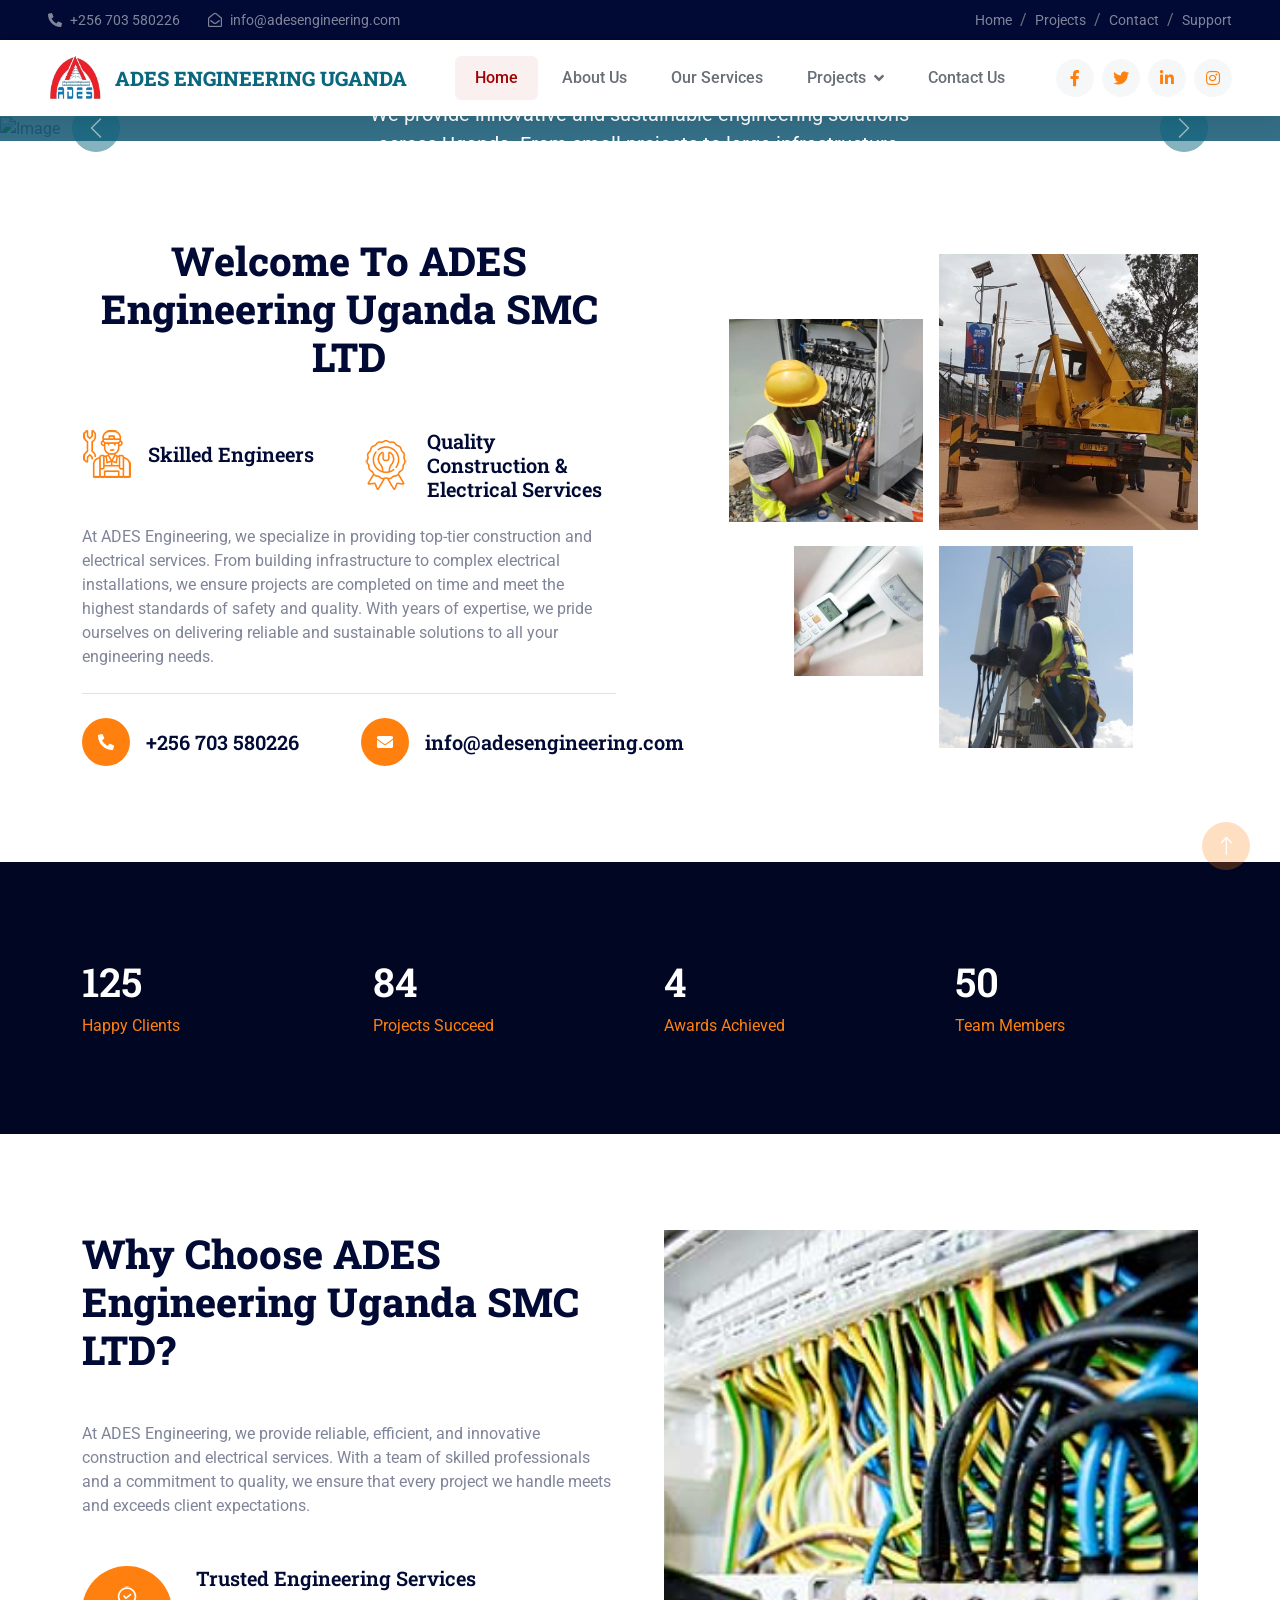
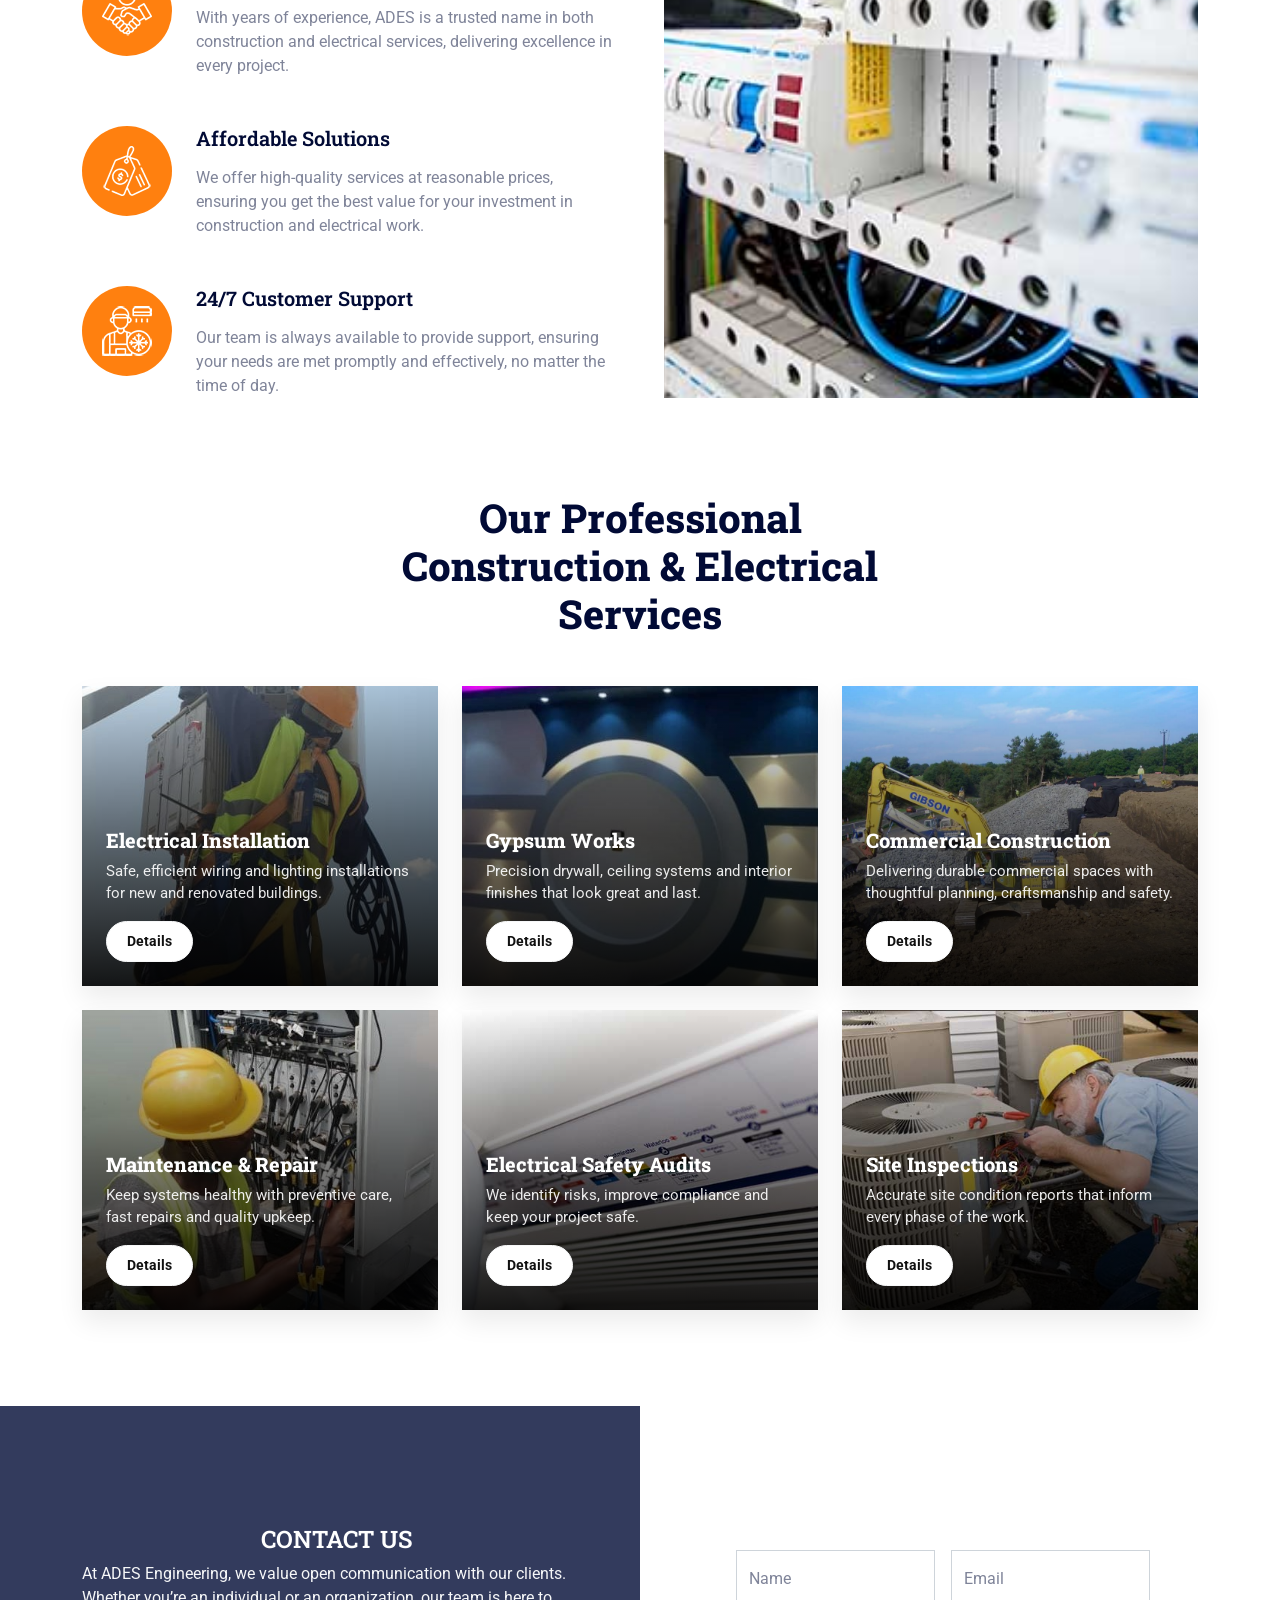
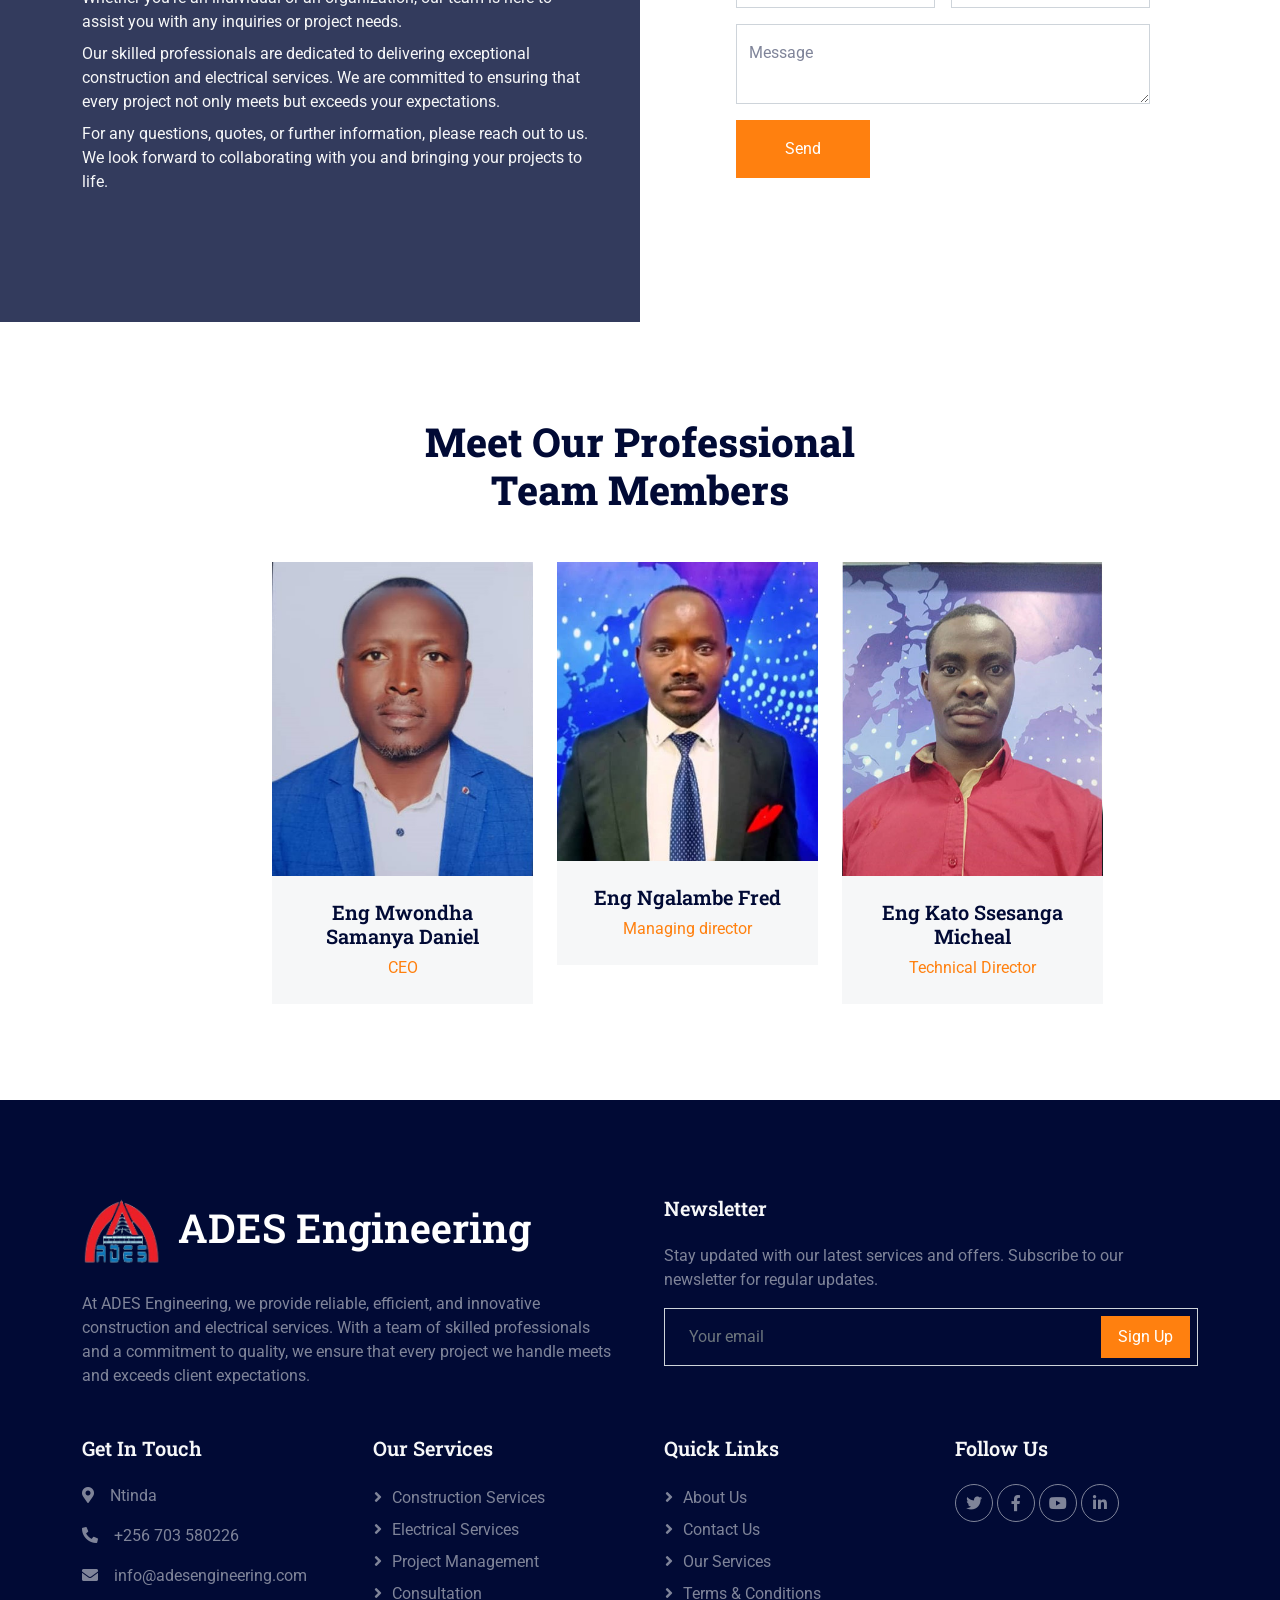
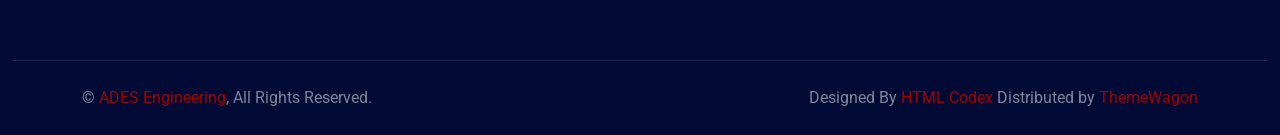
==== commit 01807bf3: "All done" ====
--- a/index.html
+++ b/index.html
@@ -12,13 +12,11 @@
     <link href="img/favicon.ico" rel="icon">
 
     <!-- Google Web Fonts -->
-    <link rel="preconnect" href="https://fonts.googleapis.com">
-    <link rel="preconnect" href="https://fonts.gstatic.com" crossorigin>
-    <link href="https://fonts.googleapis.com/css2?family=Roboto+Slab:wght@400;600;800&family=Roboto:wght@400;500;700&display=swap" rel="stylesheet"> 
+    <link href="lib/google-fonts/fonts.css" rel="stylesheet">
 
     <!-- Icon Font Stylesheet -->
-    <link href="https://cdnjs.cloudflare.com/ajax/libs/font-awesome/5.10.0/css/all.min.css" rel="stylesheet">
-    <link href="https://cdn.jsdelivr.net/npm/bootstrap-icons@1.4.1/font/bootstrap-icons.css" rel="stylesheet">
+    <link href="lib/font-awesome/css/all.min.css" rel="stylesheet">
+    <link href="lib/bootstrap-icons/font/bootstrap-icons.css" rel="stylesheet">
 
     <!-- Libraries Stylesheet -->
     <link href="lib/animate/animate.min.css" rel="stylesheet">
@@ -54,10 +52,10 @@
             </div>
             <div class="col-lg-5 px-5 text-end">
                 <ol class="breadcrumb justify-content-end mb-0">
-                    <li class="breadcrumb-item"><a class="text-white-50 small" href="#">Home</a></li>
+                    <li class="breadcrumb-item"><a class="text-white-50 small" href="index.html">Home</a></li>
                     <li class="breadcrumb-item"><a class="text-white-50 small" href="projects.html">Projects</a></li>
                     <li class="breadcrumb-item"><a class="text-white-50 small" href="contact.html">Contact</a></li>
-                    <li class="breadcrumb-item"><a class="text-white-50 small" href="support.html">Support</a></li>
+                    <li class="breadcrumb-item"><a class="text-white-50 small" href="contact.html">Support</a></li>
                 </ol>
             </div>
         </div>
@@ -67,26 +65,27 @@
 
     <!-- Navbar Start -->
     <nav class="navbar navbar-expand-lg bg-white navbar-light sticky-top px-4 px-lg-5">
-        <a href="index.html" class="navbar-brand d-flex align-items-center">
-            <h4 class="m-0 p-2"><img class="img-fluid " src="img/icon/ades logo.png" alt="">ADES ENGINEERING UGANDA</h4>
+        <a href="index.html" class="navbar-brand">
+            <img src="img/icon/ades logo.png" alt="ADES Engineering">
+            <h4>ADES ENGINEERING UGANDA</h4>
         </a>
         <button type="button" class="navbar-toggler" data-bs-toggle="collapse" data-bs-target="#navbarCollapse">
             <span class="navbar-toggler-icon"></span>
         </button>
         <div class="collapse navbar-collapse" id="navbarCollapse">
-            <div class="navbar-nav mx-auto bg-light pe-4 py-3 py-lg-0">
+            <div class="navbar-nav mx-auto">
                 <a href="index.html" class="nav-item nav-link active">Home</a>
                 <a href="about.html" class="nav-item nav-link">About Us</a>
                 <a href="service.html" class="nav-item nav-link">Our Services</a>
                 <div class="nav-item dropdown">
                     <a href="#" class="nav-link dropdown-toggle" data-bs-toggle="dropdown">Projects</a>
-                    <div class="dropdown-menu bg-light border-0 m-0">
+                    <div class="dropdown-menu border-0 m-0">
                         <a href="project.html" class="dropdown-item">Completed Projects</a>
                         <a href="team.html" class="dropdown-item">Our Team</a>
-                        <a href="testimonials.html" class="dropdown-item">Testimonials</a>
-                    </div>
-                </div>
-                <a href="#contact" class="nav-item nav-link">Contact Us</a>
+                        <a href="testimonial.html" class="dropdown-item">Testimonials</a>
+                    </div>
+                </div>
+                <a href="contact.html" class="nav-item nav-link">Contact Us</a>
             </div>
             <div class="h-100 d-lg-inline-flex align-items-center d-none">
                 <a class="btn btn-square rounded-circle bg-light text-primary me-2" href=""><i class="fab fa-facebook-f"></i></a>
@@ -291,43 +290,43 @@
 <div class="container-xxl py-5" id="services">
     <div class="container">
         <div class="text-center mx-auto wow fadeInUp" data-wow-delay="0.1s" style="max-width: 500px;">
-            <h1 class="display-6 mb-5">Our Professional Construction & Electrical Services</h1>
+            <h2 class="display-6 mb-5">Our Professional Construction & Electrical Services</h2>
         </div>
         <div class="row g-4 justify-content-center">
             <div class="col-lg-4 col-md-6 wow fadeInUp" data-wow-delay="0.1s">
                 <div class="service-item h-100 rounded overflow-hidden">
                     <img class="img-fluid" src="img/service-1.jpeg" alt="">
-                    <div class="service-overlay d-flex align-items-end"><div class="service-overlay-content"><div class="service-icon flex-shrink-0 bg-primary mb-3"><img class="img-fluid" src="img/icon/icon-01-light.png" alt=""></div><h4 class="service-title">Electrical Installation</h4><p class="service-caption">Safe, efficient wiring and lighting installations for new and renovated buildings.</p><a class="btn btn-sm btn-light service-overlay-btn" href="service-electrical-installation.html">Details</a></div></div>
+                    <div class="service-overlay d-flex align-items-end"><div class="service-overlay-content"><h4 class="service-title">Electrical Installation</h4><p class="service-caption">Safe, efficient wiring and lighting installations for new and renovated buildings.</p><a class="btn btn-sm btn-light service-overlay-btn" href="service-electrical-installation.html">Details</a></div></div>
                 </div>
             </div>
             <div class="col-lg-4 col-md-6 wow fadeInUp" data-wow-delay="0.3s">
                 <div class="service-item h-100 rounded overflow-hidden">
                     <img class="img-fluid" src="img/elo.jpeg" alt="">
-                    <div class="service-overlay d-flex align-items-end"><div class="service-overlay-content"><div class="service-icon flex-shrink-0 bg-primary mb-3"><img class="img-fluid" src="img/icon/icon-02-light.png" alt=""></div><h4 class="service-title">Gypsum Works</h4><p class="service-caption">Precision drywall, ceiling systems and interior finishes that look great and last.</p><a class="btn btn-sm btn-light service-overlay-btn" href="service-gypsum-works.html">Details</a></div></div>
+                    <div class="service-overlay d-flex align-items-end"><div class="service-overlay-content"><h4 class="service-title">Gypsum Works</h4><p class="service-caption">Precision drywall, ceiling systems and interior finishes that look great and last.</p><a class="btn btn-sm btn-light service-overlay-btn" href="service-gypsum-works.html">Details</a></div></div>
                 </div>
             </div>
             <div class="col-lg-4 col-md-6 wow fadeInUp" data-wow-delay="0.5s">
                 <div class="service-item h-100 rounded overflow-hidden">
                     <img class="img-fluid" src="img/service-3.jpeg" alt="">
-                    <div class="service-overlay d-flex align-items-end"><div class="service-overlay-content"><div class="service-icon flex-shrink-0 bg-primary mb-3"><img class="img-fluid" src="img/icon/icon-03-light.png" alt=""></div><h4 class="service-title">Commercial Construction</h4><p class="service-caption">Delivering durable commercial spaces with thoughtful planning, craftsmanship and safety.</p><a class="btn btn-sm btn-light service-overlay-btn" href="service-commercial-construction.html">Details</a></div></div>
+                    <div class="service-overlay d-flex align-items-end"><div class="service-overlay-content"><h4 class="service-title">Commercial Construction</h4><p class="service-caption">Delivering durable commercial spaces with thoughtful planning, craftsmanship and safety.</p><a class="btn btn-sm btn-light service-overlay-btn" href="service-commercial-construction.html">Details</a></div></div>
                 </div>
             </div>
             <div class="col-lg-4 col-md-6 wow fadeInUp" data-wow-delay="0.1s">
                 <div class="service-item h-100 rounded overflow-hidden">
                     <img class="img-fluid" src="img/service-4.jpeg" alt="">
-                    <div class="service-overlay d-flex align-items-end"><div class="service-overlay-content"><div class="service-icon flex-shrink-0 bg-primary mb-3"><img class="img-fluid" src="img/icon/icon-04-light.png" alt=""></div><h4 class="service-title">Maintenance & Repair</h4><p class="service-caption">Keep systems healthy with preventive care, fast repairs and quality upkeep.</p><a class="btn btn-sm btn-light service-overlay-btn" href="service-maintenance-repair.html">Details</a></div></div>
+                    <div class="service-overlay d-flex align-items-end"><div class="service-overlay-content"><h4 class="service-title">Maintenance & Repair</h4><p class="service-caption">Keep systems healthy with preventive care, fast repairs and quality upkeep.</p><a class="btn btn-sm btn-light service-overlay-btn" href="service-maintenance-repair.html">Details</a></div></div>
                 </div>
             </div>
             <div class="col-lg-4 col-md-6 wow fadeInUp" data-wow-delay="0.3s">
                 <div class="service-item h-100 rounded overflow-hidden">
                     <img class="img-fluid" src="img/service-5.jpg" alt="">
-                    <div class="service-overlay d-flex align-items-end"><div class="service-overlay-content"><div class="service-icon flex-shrink-0 bg-primary mb-3"><img class="img-fluid" src="img/icon/icon-05-light.png" alt=""></div><h4 class="service-title">Electrical Safety Audits</h4><p class="service-caption">We identify risks, improve compliance and keep your project safe.</p><a class="btn btn-sm btn-light service-overlay-btn" href="service-electrical-audits.html">Details</a></div></div>
+                    <div class="service-overlay d-flex align-items-end"><div class="service-overlay-content"><h4 class="service-title">Electrical Safety Audits</h4><p class="service-caption">We identify risks, improve compliance and keep your project safe.</p><a class="btn btn-sm btn-light service-overlay-btn" href="service-electrical-audits.html">Details</a></div></div>
                 </div>
             </div>
             <div class="col-lg-4 col-md-6 wow fadeInUp" data-wow-delay="0.5s">
                 <div class="service-item h-100 rounded overflow-hidden">
                     <img class="img-fluid" src="img/service-6.jpg" alt="">
-                    <div class="service-overlay d-flex align-items-end"><div class="service-overlay-content"><div class="service-icon flex-shrink-0 bg-primary mb-3"><img class="img-fluid" src="img/icon/icon-06-light.png" alt=""></div><h4 class="service-title">Site Inspections</h4><p class="service-caption">Accurate site condition reports that inform every phase of the work.</p><a class="btn btn-sm btn-light service-overlay-btn" href="service-site-inspections.html">Details</a></div></div>
+                    <div class="service-overlay d-flex align-items-end"><div class="service-overlay-content"><h4 class="service-title">Site Inspections</h4><p class="service-caption">Accurate site condition reports that inform every phase of the work.</p><a class="btn btn-sm btn-light service-overlay-btn" href="service-site-inspections.html">Details</a></div></div>
                 </div>
             </div>
         </div>
@@ -577,17 +576,17 @@
             </div>
             <div class="col-lg-3 col-md-6">
                 <h5 class="text-light mb-4">Our Services</h5>
-                <a class="btn btn-link" href="#">Construction Services</a>
-                <a class="btn btn-link" href="#">Electrical Services</a>
-                <a class="btn btn-link" href="#">Project Management</a>
-                <a class="btn btn-link" href="#">Consultation</a>
+                <a class="btn btn-link" href="service-commercial-construction.html">Construction Services</a>
+                <a class="btn btn-link" href="service-electrical-installation.html">Electrical Services</a>
+                <a class="btn btn-link" href="service.html">Project Management</a>
+                <a class="btn btn-link" href="service-site-inspections.html">Consultation</a>
             </div>
             <div class="col-lg-3 col-md-6">
                 <h5 class="text-light mb-4">Quick Links</h5>
-                <a class="btn btn-link" href="#">About Us</a>
-                <a class="btn btn-link" href="#">Contact Us</a>
-                <a class="btn btn-link" href="#">Our Services</a>
-                <a class="btn btn-link" href="#">Terms & Conditions</a>
+                <a class="btn btn-link" href="about.html">About Us</a>
+                <a class="btn btn-link" href="contact.html">Contact Us</a>
+                <a class="btn btn-link" href="service.html">Our Services</a>
+                <a class="btn btn-link" href="contact.html">Terms & Conditions</a>
             </div>
             <div class="col-lg-3 col-md-6">
                 <h5 class="text-light mb-4">Follow Us</h5>
@@ -622,8 +621,8 @@
 
 
     <!-- JavaScript Libraries -->
-    <script src="https://code.jquery.com/jquery-3.4.1.min.js"></script>
-    <script src="https://cdn.jsdelivr.net/npm/bootstrap@5.0.0/dist/js/bootstrap.bundle.min.js"></script>
+    <script src="lib/jquery/jquery-3.4.1.min.js"></script>
+    <script src="lib/bootstrap/js/bootstrap.bundle.min.js"></script>
     <script src="lib/wow/wow.min.js"></script>
     <script src="lib/easing/easing.min.js"></script>
     <script src="lib/waypoints/waypoints.min.js"></script>
--- a/lib/google-fonts/fonts.css
+++ b/lib/google-fonts/fonts.css
@@ -0,0 +1,45 @@
+@font-face {
+  font-family: 'Roboto';
+  font-style: normal;
+  font-weight: 400;
+  font-stretch: normal;
+  font-display: swap;
+  src: url(font-0.ttf) format('truetype');
+}
+@font-face {
+  font-family: 'Roboto';
+  font-style: normal;
+  font-weight: 500;
+  font-stretch: normal;
+  font-display: swap;
+  src: url(font-1.ttf) format('truetype');
+}
+@font-face {
+  font-family: 'Roboto';
+  font-style: normal;
+  font-weight: 700;
+  font-stretch: normal;
+  font-display: swap;
+  src: url(font-2.ttf) format('truetype');
+}
+@font-face {
+  font-family: 'Roboto Slab';
+  font-style: normal;
+  font-weight: 400;
+  font-display: swap;
+  src: url(font-3.ttf) format('truetype');
+}
+@font-face {
+  font-family: 'Roboto Slab';
+  font-style: normal;
+  font-weight: 600;
+  font-display: swap;
+  src: url(font-4.ttf) format('truetype');
+}
+@font-face {
+  font-family: 'Roboto Slab';
+  font-style: normal;
+  font-weight: 800;
+  font-display: swap;
+  src: url(font-5.ttf) format('truetype');
+}
--- a/css/style.css
+++ b/css/style.css
@@ -80,25 +80,47 @@
 
 /*** Navbar ***/
 .navbar.sticky-top {
-    top: -100px;
+    top: 0;
     transition: .5s;
+    box-shadow: 0 0.5rem 1rem rgba(0, 0, 0, .08);
+}
+
+.navbar .navbar-brand {
+    display: flex;
+    align-items: center;
+    gap: .75rem;
+}
+
+.navbar .navbar-brand h4 {
+    margin: 0;
+    font-size: 1.25rem;
+    font-weight: 700;
+    color: var(--dark);
+    white-space: nowrap;
 }
 
 .navbar .navbar-brand img {
-    max-height: 60px;
+    max-height: 50px;
+    width: auto;
+}
+
+.navbar .navbar-nav {
+    gap: .25rem;
 }
 
 .navbar .navbar-nav .nav-link {
-    margin-left: 25px;
-    padding: 10px 0;
+    padding: 10px 20px;
     color: #696E77;
-    font-weight: 400;
+    font-weight: 500;
     outline: none;
+    border-radius: .375rem;
+    transition: all .3s ease;
 }
 
 .navbar .navbar-nav .nav-link:hover,
 .navbar .navbar-nav .nav-link.active {
     color: var(--primary);
+    background: rgba(160, 2, 2, .06);
 }
 
 .navbar .dropdown-toggle::after {
@@ -112,16 +134,28 @@
 
 @media (max-width: 991.98px) {
     .navbar .navbar-brand img {
-        max-height: 45px;
+        max-height: 40px;
+    }
+
+    .navbar .navbar-brand h4 {
+        font-size: 1rem;
     }
 
     .navbar .navbar-nav {
-        margin-top: 20px;
-        margin-bottom: 15px;
+        margin-top: 1rem;
+        margin-bottom: 1rem;
+        padding: 1rem;
+        background: var(--light);
+        border-radius: .5rem;
+    }
+
+    .navbar .navbar-nav .nav-link {
+        padding: .75rem 1rem;
     }
 
     .navbar .nav-item .dropdown-menu {
         padding-left: 30px;
+        background: transparent;
     }
 }
 
@@ -135,6 +169,9 @@
         opacity: 0;
         visibility: hidden;
         transition: .5s;
+        box-shadow: 0 0.5rem 1rem rgba(0, 0, 0, .12);
+        border-radius: .5rem;
+        padding: .5rem 0;
     }
 
     .navbar .nav-item:hover .dropdown-menu {
@@ -143,10 +180,40 @@
         transition: .5s;
         opacity: 1;
     }
+
+    .navbar .dropdown-item {
+        padding: .5rem 1.5rem;
+        transition: all .3s ease;
+    }
+
+    .navbar .dropdown-item:hover {
+        background: var(--light);
+        color: var(--primary);
+    }
+}
+
+.navbar .btn-square {
+    transition: all .3s ease;
+}
+
+.navbar .btn-square:hover {
+    background: var(--primary) !important;
+    color: #fff !important;
 }
 
 
 /*** Header ***/
+#header-carousel .carousel-item {
+    position: relative;
+}
+
+#header-carousel .carousel-item img {
+    width: 100%;
+    height: 70vh;
+    max-height: 600px;
+    object-fit: cover;
+}
+
 .carousel-caption {
     top: 0;
     left: 0;
@@ -175,16 +242,8 @@
 }
 
 @media (max-width: 768px) {
-    #header-carousel .carousel-item {
-        position: relative;
-        min-height: 450px;
-    }
-    
     #header-carousel .carousel-item img {
-        position: absolute;
-        width: 100%;
-        height: 100%;
-        object-fit: cover;
+        height: 350px;
     }
 }
 
@@ -283,6 +342,7 @@
     overflow: hidden;
     box-shadow: 0 0.75rem 1.5rem rgba(0, 0, 0, .08);
     transition: transform .3s ease;
+    min-height: 300px;
 }
 
 .service-item:hover {
@@ -291,18 +351,18 @@
 
 .service-item img {
     width: 100%;
-    height: auto;
+    height: 300px;
+    object-fit: cover;
     display: block;
 }
 
 .service-item .service-overlay {
     position: absolute;
-    left: 0;
-    right: 0;
-    bottom: 0;
+    inset: 0;
     width: 100%;
+    height: 100%;
     padding: 1.5rem;
-    background: linear-gradient(180deg, rgba(0, 0, 0, 0) 0%, rgba(0, 0, 0, 0.85) 100%);
+    background: linear-gradient(180deg, rgba(0, 0, 0, 0) 0%, rgba(0, 0, 0, 0.5) 50%, rgba(0, 0, 0, 0.9) 100%);
     display: flex;
     align-items: flex-end;
 }
@@ -312,6 +372,7 @@
 }
 
 .service-item .service-overlay .service-title {
+    color: #fff;
     font-size: 1.25rem;
     font-weight: 700;
     margin-bottom: 0.5rem;
